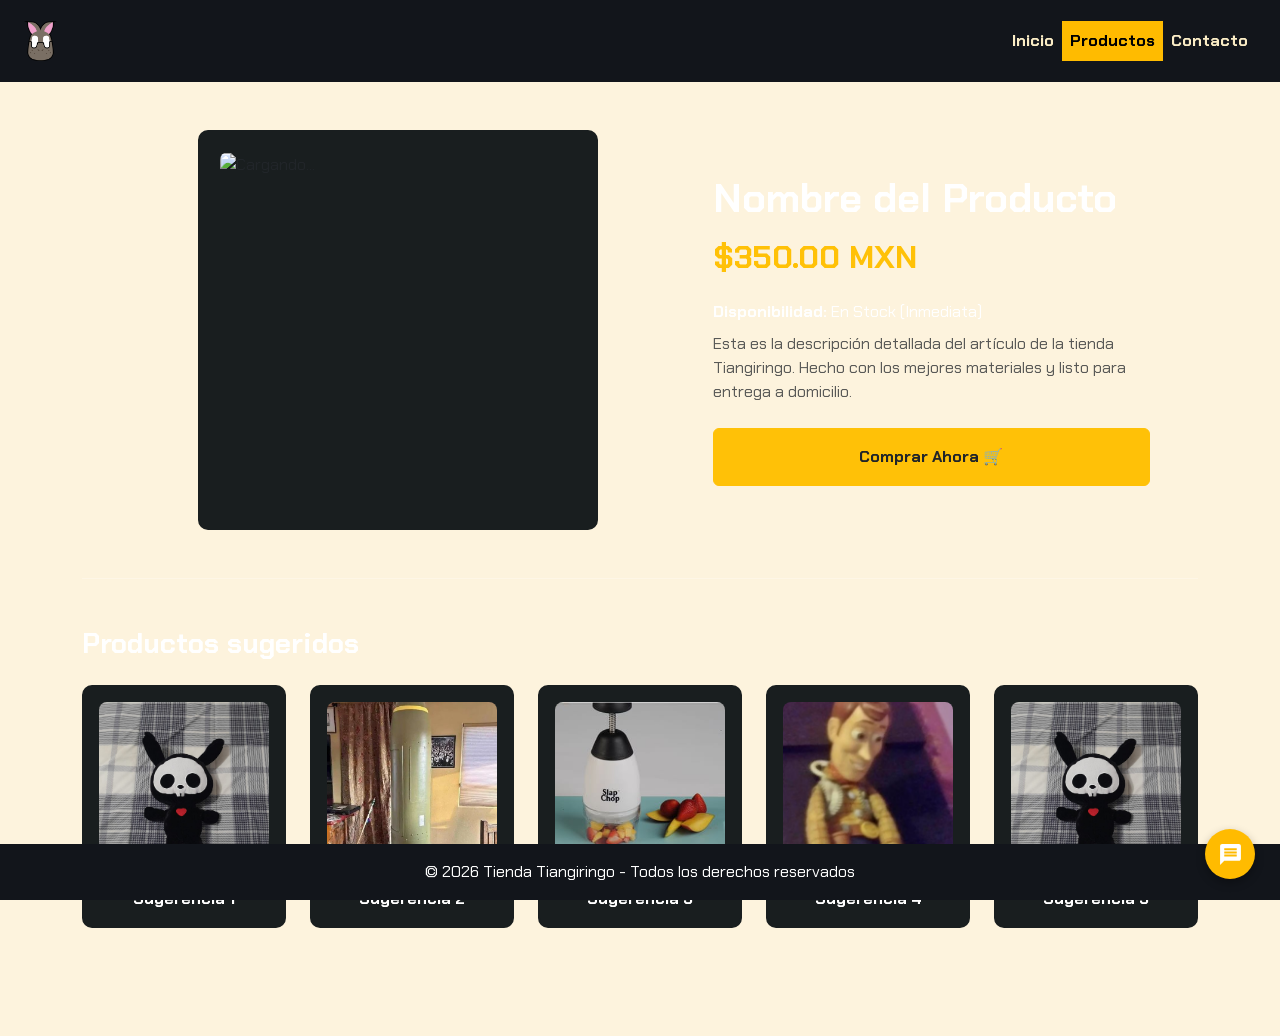
==== Compra.html @ f0037ecd "Add files via upload" ====
<!DOCTYPE html>
<html lang="es">
<head>
  <meta charset="UTF-8">
  <meta name="viewport" content="width=device-width, initial-scale=1.0">
  <title>Tiangiringo - Detalle de Compra</title>

  <link href="https://cdn.jsdelivr.net/npm/bootstrap@5.3.3/dist/css/bootstrap.min.css" rel="stylesheet">
  
  <link rel="stylesheet" href="css/Productos.css">

  <link rel="preconnect" href="https://fonts.googleapis.com">
  <link rel="preconnect" href="https://fonts.gstatic.com" crossorigin>
  <link href="https://fonts.googleapis.com/css2?family=Chakra+Petch:wght@400;700&display=swap" rel="stylesheet">
</head>
<body class="a1">

  <header class="navbar navbar-expand-md custom-header">
    <div class="container-fluid d-flex justify-content-between align-items-center px-4 py-2">
      <a href="index.html" class="logo navbar-brand m-0">
        <img src="Imagenes/Logo (2).png" alt="Logo">
      </a>
      
      <button class="navbar-toggler border-0 text-white" type="button" data-bs-toggle="collapse" data-bs-target="#menuCompra" aria-controls="menuCompra" aria-expanded="false" aria-label="Toggle navigation" style="filter: invert(1);">
        <span class="navbar-toggler-icon"></span>
      </button>

      <div class="collapse navbar-collapse justify-content-end" id="menuCompra">
        <nav>
          <ul class="custom-menu navbar-nav m-0 p-0 d-flex list-unstyled">
            <li class="nav-item"><a href="Productos.html" class="nav-link">Inicio</a></li>
            <li class="nav-item"><a href="TdsLosProductos.html" class="nav-link active">Productos</a></li>
            <li class="nav-item"><a href="Contacto.html" class="nav-link">Contacto</a></li>
          </ul>
        </nav>
      </div>
    </div>
  </header>

  <main class="container my-5">
    <div class="row g-5 align-items-center justify-content-center">
      
      <div class="col-12 col-md-6 d-flex justify-content-center">
        <div class="cuadro" style="width: 100%; max-width: 400px; padding: 20px;">
          <div class="img-container" style="width: 100%; aspect-ratio: 1 / 1; overflow: hidden; border-radius: 8px;">
            <img id="dinamico-img" src="" alt="Cargando..." style="width: 100%; height: 100%; object-fit: cover;">
          </div>
        </div>
      </div>

      <div class="col-12 col-md-5 text-white">
        <h1 id="dinamico-titulo" class="fw-bold mb-3" style="font-family: 'Chakra Petch', sans-serif;">Nombre del Producto</h1>
        <h2 class="text-warning fw-bold mb-4">$350.00 MXN</h2>
        
        <p class="mb-2"><strong>Disponibilidad:</strong> En Stock (Inmediata)</p>
        <p class="mb-4 text-muted">Esta es la descripción detallada del artículo de la tienda Tiangiringo. Hecho con los mejores materiales y listo para entrega a domicilio.</p>
        
        <div class="d-grid gap-2">
          <button class="btn btn-warning fw-bold py-3 text-dark" onclick="procesarCompra()">
            Comprar Ahora 🛒
          </button>
        </div>
      </div>

    </div>

    <hr class="text-white my-5">

    <h3 class="text-white mb-4 fw-bold" style="font-family: 'Chakra Petch', sans-serif;">Productos sugeridos</h3>
    <div class="row row-cols-1 row-cols-sm-2 row-cols-md-5 g-4 justify-content-center">
      <div class="col d-flex justify-content-center"><div class="cuadro"><div class="img-container"><img src="Imagenes/Gerard (1).jpeg" alt="Sugerencia"></div><p>Sugerencia 1</p></div></div>
      <div class="col d-flex justify-content-center"><div class="cuadro"><div class="img-container"><img src="Imagenes/Gerard (3).jpeg" alt="Sugerencia"></div><p>Sugerencia 2</p></div></div>
      <div class="col d-flex justify-content-center"><div class="cuadro"><div class="img-container"><img src="Imagenes/Gerard (2).jpeg" alt="Sugerencia"></div><p>Sugerencia 3</p></div></div>
      <div class="col d-flex justify-content-center"><div class="cuadro"><div class="img-container"><img src="Imagenes/Gerard.jpeg" alt="Sugerencia"></div><p>Sugerencia 4</p></div></div>
      <div class="col d-flex justify-content-center"><div class="cuadro"><div class="img-container"><img src="Imagenes/Gerard (1).jpeg" alt="Sugerencia"></div><p>Sugerencia 5</p></div></div>
    </div>
  </main>

  <footer class="custom-footer py-3"> 
    <div class="container text-center">
      <p class="m-0 text-white">© 2026 Tienda Tiangiringo - Todos los derechos reservados</p>
    </div>
  </footer>

  <div class="chat-container">
    <button class="chat-button" onclick="toggleChat()"></button>
  </div>

  <script src="https://cdn.jsdelivr.net/npm/bootstrap@5.3.3/dist/js/bootstrap.bundle.min.js"></script>
  <script>
    // PASO INTERACTIVO FUNDAMENTAL: Lee los datos guardados y los pinta en pantalla
    window.onload = function() {
      const nombreGuardado = localStorage.getItem('producto_nombre');
      const imagenGuardada = localStorage.getItem('producto_imagen');

      // Si hay datos guardados, actualizamos la página
      if (nombreGuardado && imagenGuardada) {
        document.getElementById('dinamico-titulo').innerText = nombreGuardado;
        document.getElementById('dinamico-img').src = imagenGuardada;
        document.getElementById('dinamico-img').alt = nombreGuardado;
      }
    }

    function procesarCompra() {
      const prod = document.getElementById('dinamico-titulo').innerText;
      alert("¡Gracias por tu interés! Procesando el pago para: " + prod);
    }

    // MODIFICADO: Ahora el botón de chat te lleva directo a Contacto.html
    function toggleChat() {
      window.location.href = "Contacto.html";
    }
  </script>
</body>
</html>
---- css/Productos.css ----
/* --- CONFIGURACIÓN BASE --- */
body.a1 {
  margin: 0;
  background-color: #fdf3dd; /* Tu fondo beige exacto */
  font-family: "Chakra Petch", sans-serif;
  font-weight: 400;
  padding-bottom: 60px; /* Evita que el footer tape contenido */
}

/* --- HEADER / MENÚ --- */
.custom-header {
  background-color: #12151b;
  width: 100%;
}

.logo img {
  height: 40px;
  width: auto;
}

.custom-menu li a {
  display: block;
  color: #faecc5;
  text-decoration: none;
  padding: 8px 16px;
  font-weight: bold;
  transition: background 0.2s;
}

.custom-menu li a:hover:not(.active) {
  background-color: #ffbb00;
  color: #12151b;
}

.custom-menu li a.active {
  background-color: #ffbb00;
  color: #12151b;
}

/* --- BANNER --- */
.Imgx img {
  width: 100%;
  height: 250px;
  object-fit: cover;
}

/* --- TÍTULO --- */
.titulo {
  color: #191e1f;
  letter-spacing: 1px;
}

/* --- CUADROS DE PRODUCTO (Fijo el problema de desborde) --- */
.cuadro {
  width: 100%;
  max-width: 240px;
  background-color: #191e1f; /* Fondo oscuro de la tarjeta */
  border: 2px solid #191e1f;
  border-radius: 10px;
  padding: 15px;
  display: flex;
  flex-direction: column;
  align-items: center;
  justify-content: space-between;
  transition: transform 0.3s ease, box-shadow 0.3s ease;
}

.cuadro:hover {
  transform: scale(1.05);
  background-color: #2c3436;
  box-shadow: 0 10px 20px rgba(0,0,0,0.3);
  cursor: pointer;
}

.cuadro .img-container {
  width: 100%;
  aspect-ratio: 1 / 1; /* Forzar contenedor cuadrado */
  border-radius: 8px;
  overflow: hidden;
}

.cuadro img {
  width: 100%;
  height: 100%;
  object-fit: cover;
}

.cuadro p {
  color: #ffffff;
  margin-top: 15px;
  margin-bottom: 0;
  font-size: 1rem;
  font-weight: bold;
  text-align: center;
}

/* --- SECCIÓN SOPORTE --- */
.soporte-links a {
  color: #0d6efd;
  text-decoration: none;
  font-weight: bold;
}
.soporte-links a:hover {
  text-decoration: underline;
}

/* --- FOOTER --- */
.custom-footer {
  background-color: #12151b;
  position: fixed;
  bottom: 0;
  width: 100%;
  z-index: 10;
}

/* --- CHAT FLOTANTE (Círculo amarillo abajo a la derecha) --- */
.chat-container {
  position: fixed;
  bottom: 15px;
  right: 25px;
  z-index: 100;
}

.chat-button {
  width: 50px;
  height: 50px;
  border-radius: 50%;
  background-color: #ffbb00; /* Color amarillo de tu captura */
  border: none;
  cursor: pointer;
  box-shadow: 0 4px 10px rgba(0,0,0,0.3);
  background-image: url("data:image/svg+xml;utf8,<svg xmlns='http://www.w3.org/2000/svg' viewBox='0 0 24 24' fill='white'><path d='M20 2H4c-1.1 0-1.99.9-1.99 2L2 22l4-4h14c1.1 0 2-.9 2-2V4c0-1.1-.9-2-2-2zm-2 12H6v-2h12v2zm0-3H6V9h12v2zm0-3H6V6h12v2z'/></svg>");
  background-repeat: no-repeat;
  background-position: center;
  background-size: 50%;
}
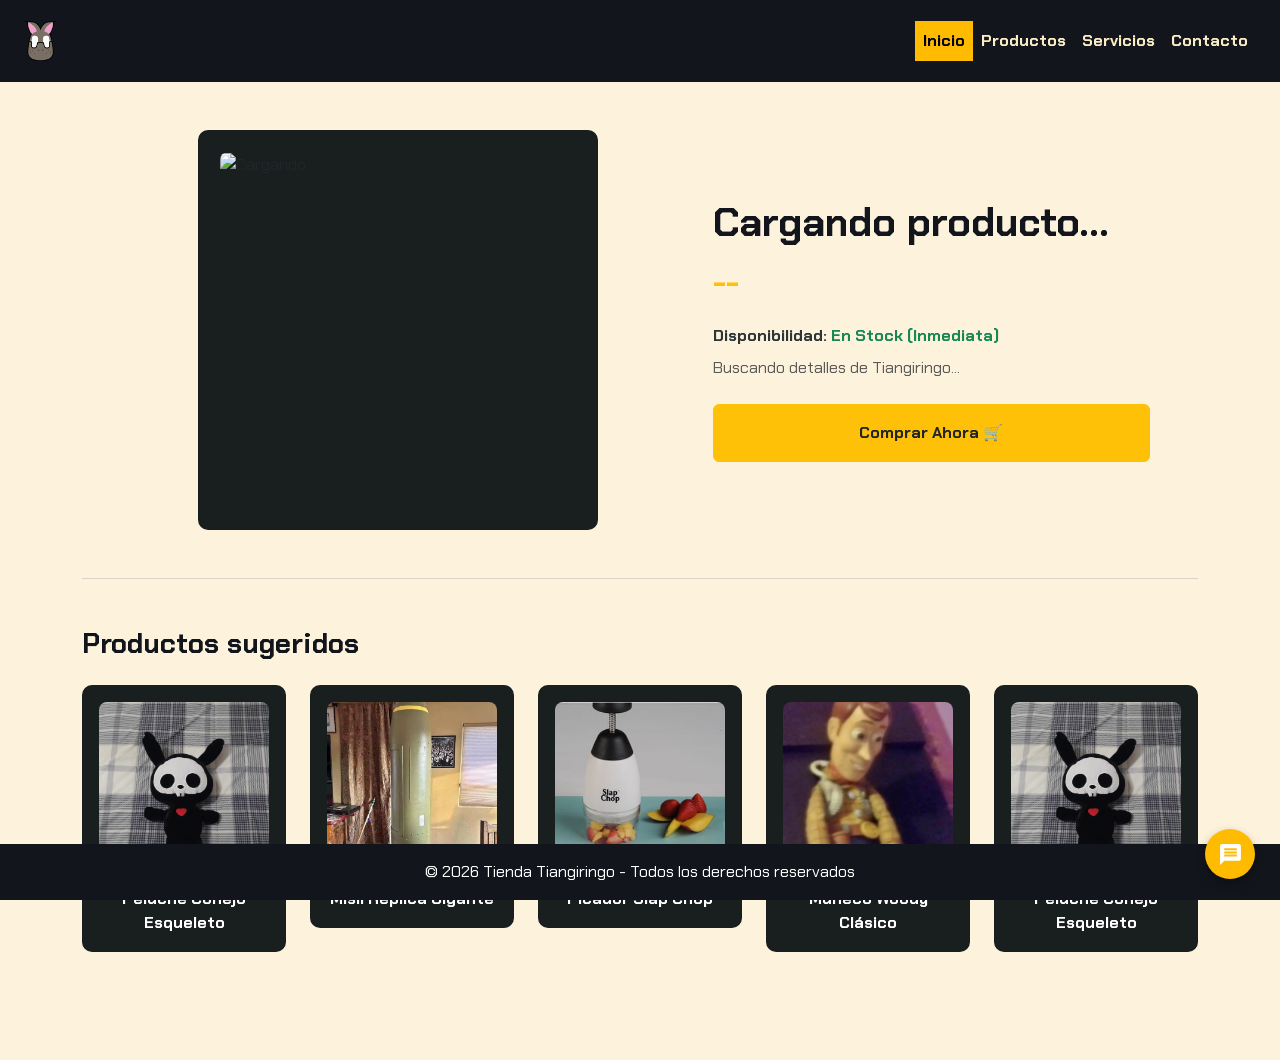
==== commit 69c42030: "Add files via upload" ====
--- a/Compra.html
+++ b/Compra.html
@@ -12,6 +12,30 @@
   <link rel="preconnect" href="https://fonts.googleapis.com">
   <link rel="preconnect" href="https://fonts.gstatic.com" crossorigin>
   <link href="https://fonts.googleapis.com/css2?family=Chakra+Petch:wght@400;700&display=swap" rel="stylesheet">
+  <style>
+    /* Estilo para que las sugerencias sean interactivas y estéticas */
+    .cuadro-link {
+      text-decoration: none;
+      color: inherit;
+      display: block;
+      width: 100%;
+    }
+    .cuadro-link:hover .cuadro {
+      transform: translateY(-5px);
+      transition: all 0.3s ease;
+      box-shadow: 0 4px 15px rgba(255, 187, 0, 0.2);
+    }
+
+    /* Color personalizado oscuro para los textos principales sobre fondo claro */
+    .texto-detalle-oscuro {
+      color: #12151b !important;
+    }
+    
+    /* Color para las etiquetas secundarias como 'Disponibilidad:' */
+    .texto-detalle-secundario {
+      color: #2d3538 !important;
+    }
+  </style>
 </head>
 <body class="a1">
 
@@ -28,8 +52,9 @@
       <div class="collapse navbar-collapse justify-content-end" id="menuCompra">
         <nav>
           <ul class="custom-menu navbar-nav m-0 p-0 d-flex list-unstyled">
-            <li class="nav-item"><a href="Productos.html" class="nav-link">Inicio</a></li>
-            <li class="nav-item"><a href="TdsLosProductos.html" class="nav-link active">Productos</a></li>
+            <li class="nav-item"><a href="Productos.html" class="nav-link active">Inicio</a></li>
+            <li class="nav-item"><a href="TdsLosProductos.html" class="nav-link">Productos</a></li>
+             <li class="nav-item"><a href="Servicios.html" class="nav-link">Servicios</a></li>
             <li class="nav-item"><a href="Contacto.html" class="nav-link">Contacto</a></li>
           </ul>
         </nav>
@@ -48,12 +73,12 @@
         </div>
       </div>
 
-      <div class="col-12 col-md-5 text-white">
-        <h1 id="dinamico-titulo" class="fw-bold mb-3" style="font-family: 'Chakra Petch', sans-serif;">Nombre del Producto</h1>
-        <h2 class="text-warning fw-bold mb-4">$350.00 MXN</h2>
+      <div class="col-12 col-md-5">
+        <h1 id="dinamico-titulo" class="fw-bold mb-3 texto-detalle-oscuro" style="font-family: 'Chakra Petch', sans-serif;">Cargando producto...</h1>
+        <h2 id="dinamico-precio" class="text-warning fw-bold mb-4">--</h2>
         
-        <p class="mb-2"><strong>Disponibilidad:</strong> En Stock (Inmediata)</p>
-        <p class="mb-4 text-muted">Esta es la descripción detallada del artículo de la tienda Tiangiringo. Hecho con los mejores materiales y listo para entrega a domicilio.</p>
+        <p class="mb-2 texto-detalle-secundario"><strong>Disponibilidad:</strong> <span class="text-success fw-bold">En Stock (Inmediata)</span></p>
+        <p id="dinamico-descripcion" class="mb-4 text-muted">Buscando detalles de Tiangiringo...</p>
         
         <div class="d-grid gap-2">
           <button class="btn btn-warning fw-bold py-3 text-dark" onclick="procesarCompra()">
@@ -64,15 +89,41 @@
 
     </div>
 
-    <hr class="text-white my-5">
+    <hr class="border-secondary my-5">
 
-    <h3 class="text-white mb-4 fw-bold" style="font-family: 'Chakra Petch', sans-serif;">Productos sugeridos</h3>
+    <h3 class="mb-4 fw-bold texto-detalle-oscuro" style="font-family: 'Chakra Petch', sans-serif;">Productos sugeridos</h3>
     <div class="row row-cols-1 row-cols-sm-2 row-cols-md-5 g-4 justify-content-center">
-      <div class="col d-flex justify-content-center"><div class="cuadro"><div class="img-container"><img src="Imagenes/Gerard (1).jpeg" alt="Sugerencia"></div><p>Sugerencia 1</p></div></div>
-      <div class="col d-flex justify-content-center"><div class="cuadro"><div class="img-container"><img src="Imagenes/Gerard (3).jpeg" alt="Sugerencia"></div><p>Sugerencia 2</p></div></div>
-      <div class="col d-flex justify-content-center"><div class="cuadro"><div class="img-container"><img src="Imagenes/Gerard (2).jpeg" alt="Sugerencia"></div><p>Sugerencia 3</p></div></div>
-      <div class="col d-flex justify-content-center"><div class="cuadro"><div class="img-container"><img src="Imagenes/Gerard.jpeg" alt="Sugerencia"></div><p>Sugerencia 4</p></div></div>
-      <div class="col d-flex justify-content-center"><div class="cuadro"><div class="img-container"><img src="Imagenes/Gerard (1).jpeg" alt="Sugerencia"></div><p>Sugerencia 5</p></div></div>
+      
+      <div class="col d-flex justify-content-center">
+        <a href="Compra.html" class="cuadro-link" onclick="verDetalle('Peluche Conejo Esqueleto', 'Imagenes/Gerard (1).jpeg', '$320.00 MXN', 'Peluche gótico de conejito con máscara de calavera y un tierno corazón rojo en el pecho. Súper suave y detallado.')">
+          <div class="cuadro"><div class="img-container"><img src="Imagenes/Gerard (1).jpeg" alt="Peluche Conejo Esqueleto"></div><p>Peluche Conejo Esqueleto</p></div>
+        </a>
+      </div>
+      
+      <div class="col d-flex justify-content-center">
+        <a href="Compra.html" class="cuadro-link" onclick="verDetalle('Misil Réplica Gigante', 'Imagenes/Gerard (3).jpeg', '$4,500.00 MXN', 'Réplica a escala real de un misil militar de utilería. Ideal para decoración de habitaciones temáticas o coleccionistas extremos.')">
+          <div class="cuadro"><div class="img-container"><img src="Imagenes/Gerard (3).jpeg" alt="Misil Réplica Gigante"></div><p>Misil Réplica Gigante</p></div>
+        </a>
+      </div>
+      
+      <div class="col d-flex justify-content-center">
+        <a href="Compra.html" class="cuadro-link" onclick="verDetalle('Picador Slap Chop', 'Imagenes/Gerard (2).jpeg', '$280.00 MXN', 'El clásico picador de verduras y frutas rápido. Pica tus alimentos en segundos con un par de presiones de forma segura.')">
+          <div class="cuadro"><div class="img-container"><img src="Imagenes/Gerard (2).jpeg" alt="Picador Slap Chop"></div><p>Picador Slap Chop</p></div>
+        </a>
+      </div>
+      
+      <div class="col d-flex justify-content-center">
+        <a href="Compra.html" class="cuadro-link" onclick="verDetalle('Muñeco Woody Clásico', 'Imagenes/Gerard.jpeg', '$350.00 MXN', 'Figura clásica del Comisario Woody de Toy Story. Detalles fieles a la película para revivir tu infancia.')">
+          <div class="cuadro"><div class="img-container"><img src="Imagenes/Gerard.jpeg" alt="Muñeco Woody Clásico"></div><p>Muñeco Woody Clásico</p></div>
+        </a>
+      </div>
+      
+      <div class="col d-flex justify-content-center">
+        <a href="Compra.html" class="cuadro-link" onclick="verDetalle('Peluche Conejo Esqueleto', 'Imagenes/Gerard (1).jpeg', '$320.00 MXN', 'Peluche gótico de conejito con máscara de calavera y un tierno corazón rojo en el pecho. Súper suave y detallado.')">
+          <div class="cuadro"><div class="img-container"><img src="Imagenes/Gerard (1).jpeg" alt="Peluche Conejo Esqueleto"></div><p>Peluche Conejo Esqueleto</p></div>
+        </a>
+      </div>
+
     </div>
   </main>
 
@@ -88,17 +139,32 @@
 
   <script src="https://cdn.jsdelivr.net/npm/bootstrap@5.3.3/dist/js/bootstrap.bundle.min.js"></script>
   <script>
-    // PASO INTERACTIVO FUNDAMENTAL: Lee los datos guardados y los pinta en pantalla
     window.onload = function() {
       const nombreGuardado = localStorage.getItem('producto_nombre');
       const imagenGuardada = localStorage.getItem('producto_imagen');
+      const precioGuardado = localStorage.getItem('producto_precio');
+      const descripcionGuardada = localStorage.getItem('producto_descripcion');
 
-      // Si hay datos guardados, actualizamos la página
-      if (nombreGuardado && imagenGuardada) {
+      if (nombreGuardado) {
         document.getElementById('dinamico-titulo').innerText = nombreGuardado;
+      }
+      if (imagenGuardada) {
         document.getElementById('dinamico-img').src = imagenGuardada;
-        document.getElementById('dinamico-img').alt = nombreGuardado;
+        document.getElementById('dinamico-img').alt = nombreGuardado || "Producto";
       }
+      if (precioGuardado) {
+        document.getElementById('dinamico-precio').innerText = precioGuardado;
+      }
+      if (descripcionGuardada) {
+        document.getElementById('dinamico-descripcion').innerText = descripcionGuardada;
+      }
+    }
+
+    function verDetalle(nombre, imagen, precio, descripcion) {
+      localStorage.setItem('producto_nombre', name);
+      localStorage.setItem('producto_imagen', imagen);
+      localStorage.setItem('producto_precio', precio);
+      localStorage.setItem('producto_descripcion', descripcion);
     }
 
     function procesarCompra() {
@@ -106,7 +172,6 @@
       alert("¡Gracias por tu interés! Procesando el pago para: " + prod);
     }
 
-    // MODIFICADO: Ahora el botón de chat te lleva directo a Contacto.html
     function toggleChat() {
       window.location.href = "Contacto.html";
     }
